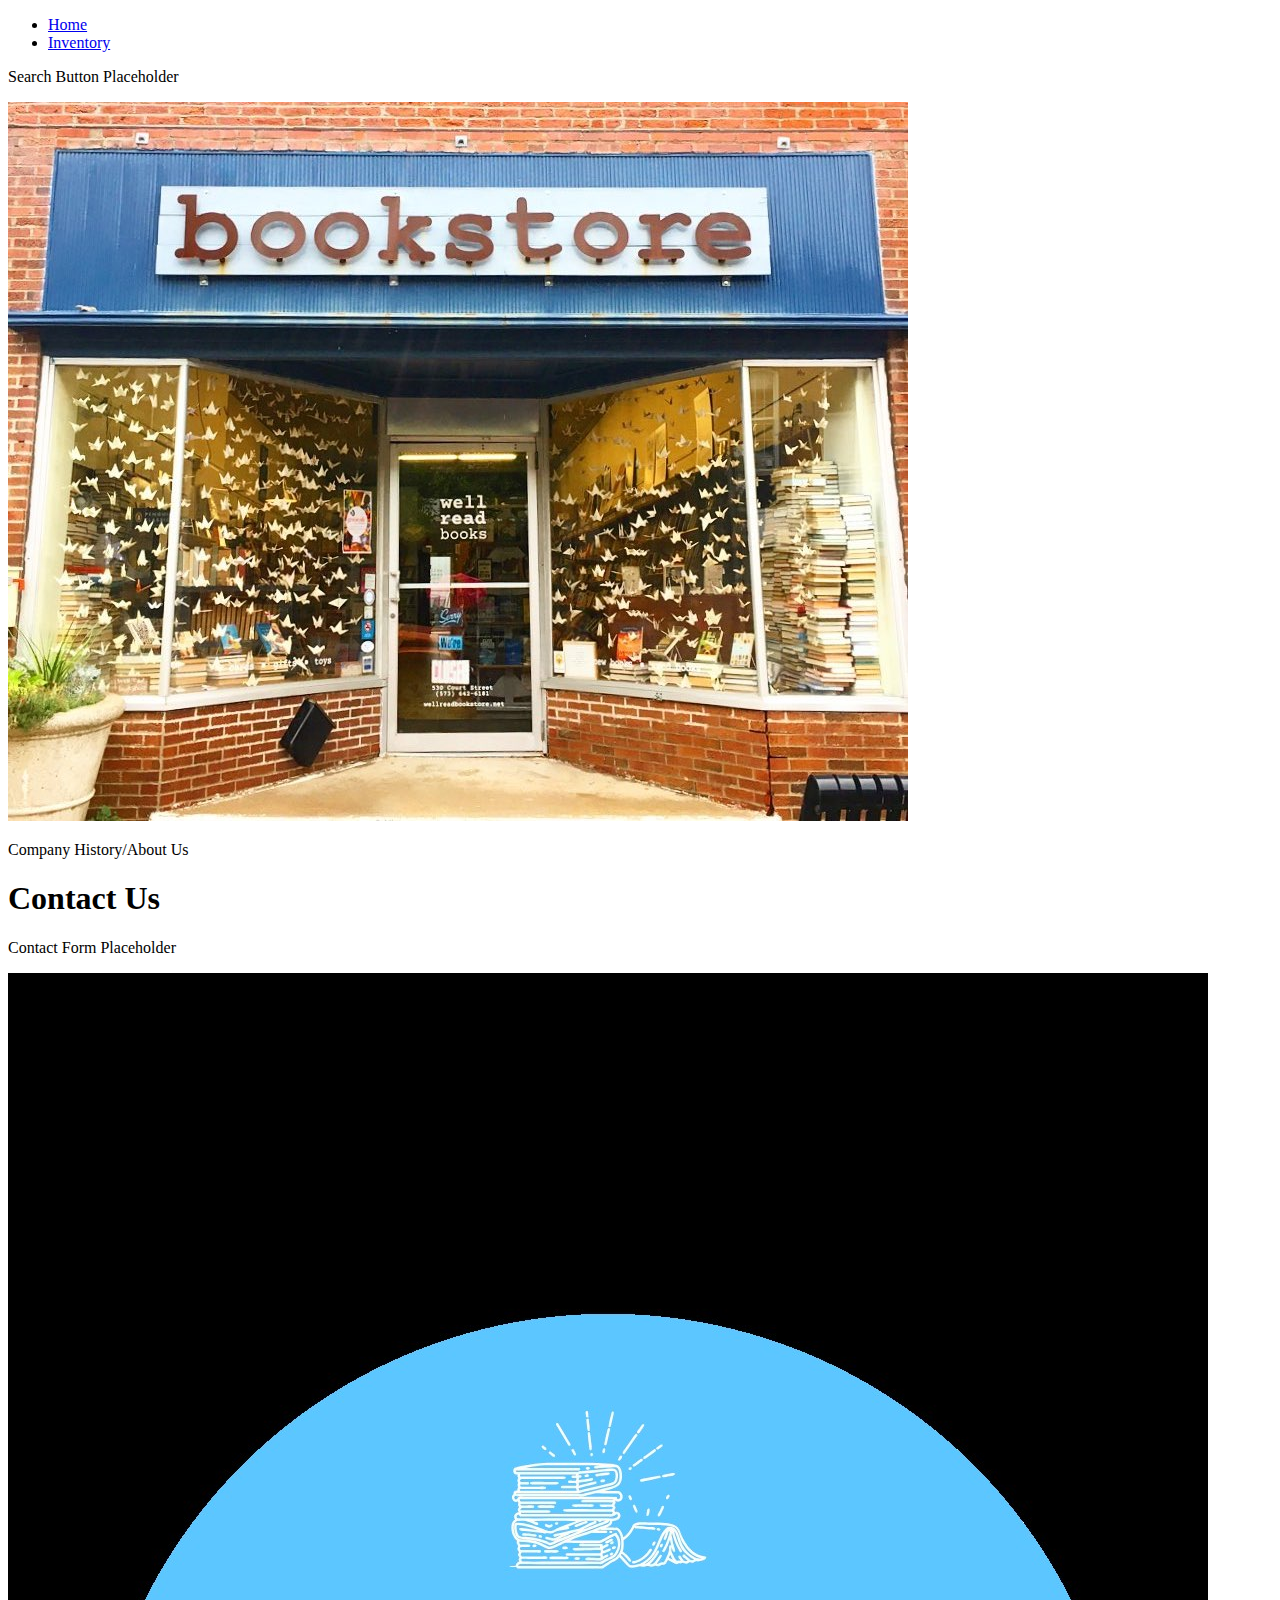
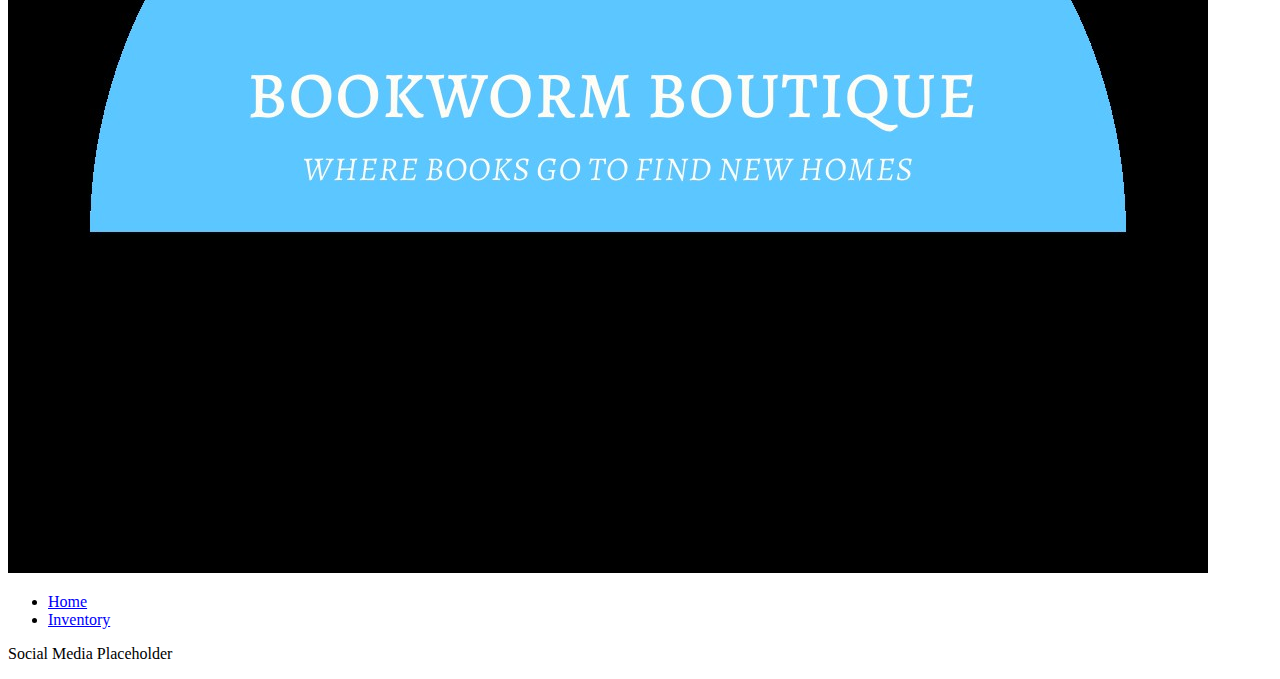
==== about_us.html @ 6afb619d "html assignment" ====
<!DOCTYPE html>
<html lang="en">
<head>
    <meta charset="UTF-8">
    <meta name="viewport" content="width=device-width, initial-scale=1.0">
    <title>Alexis Currie - Bookstore Website</title>
</head>
<body>
    <header>
        <nav>
           <ul>
            <li><a href="index.html">Home</a></li>
            <li><a href="inventory.html">Inventory</a></li>
           </ul> 
        </nav>
        <div><p>Search Button Placeholder</p></div>
    </header>
    <main>
        <div><img src="images/storefront.jpg" alt="Storefront"></div>
        <div>
            <p>Company History/About Us</p>
        </div>
        <div>
            <h1>Contact Us</h1>
            <p>Contact Form Placeholder</p>
        </div>
    </main>
    <footer>
        <div><img src="images/bookstore_logo.jpeg" alt ="Bookworm Boutique Logo"></div>
        <nav>
            <ul>
             <li><a href="index.html">Home</a></li>
             <li><a href="inventory.html">Inventory</a></li>
            </ul> 
        </nav>
        <div><p>Social Media Placeholder</p></div>
    </footer>
</body>
</html>
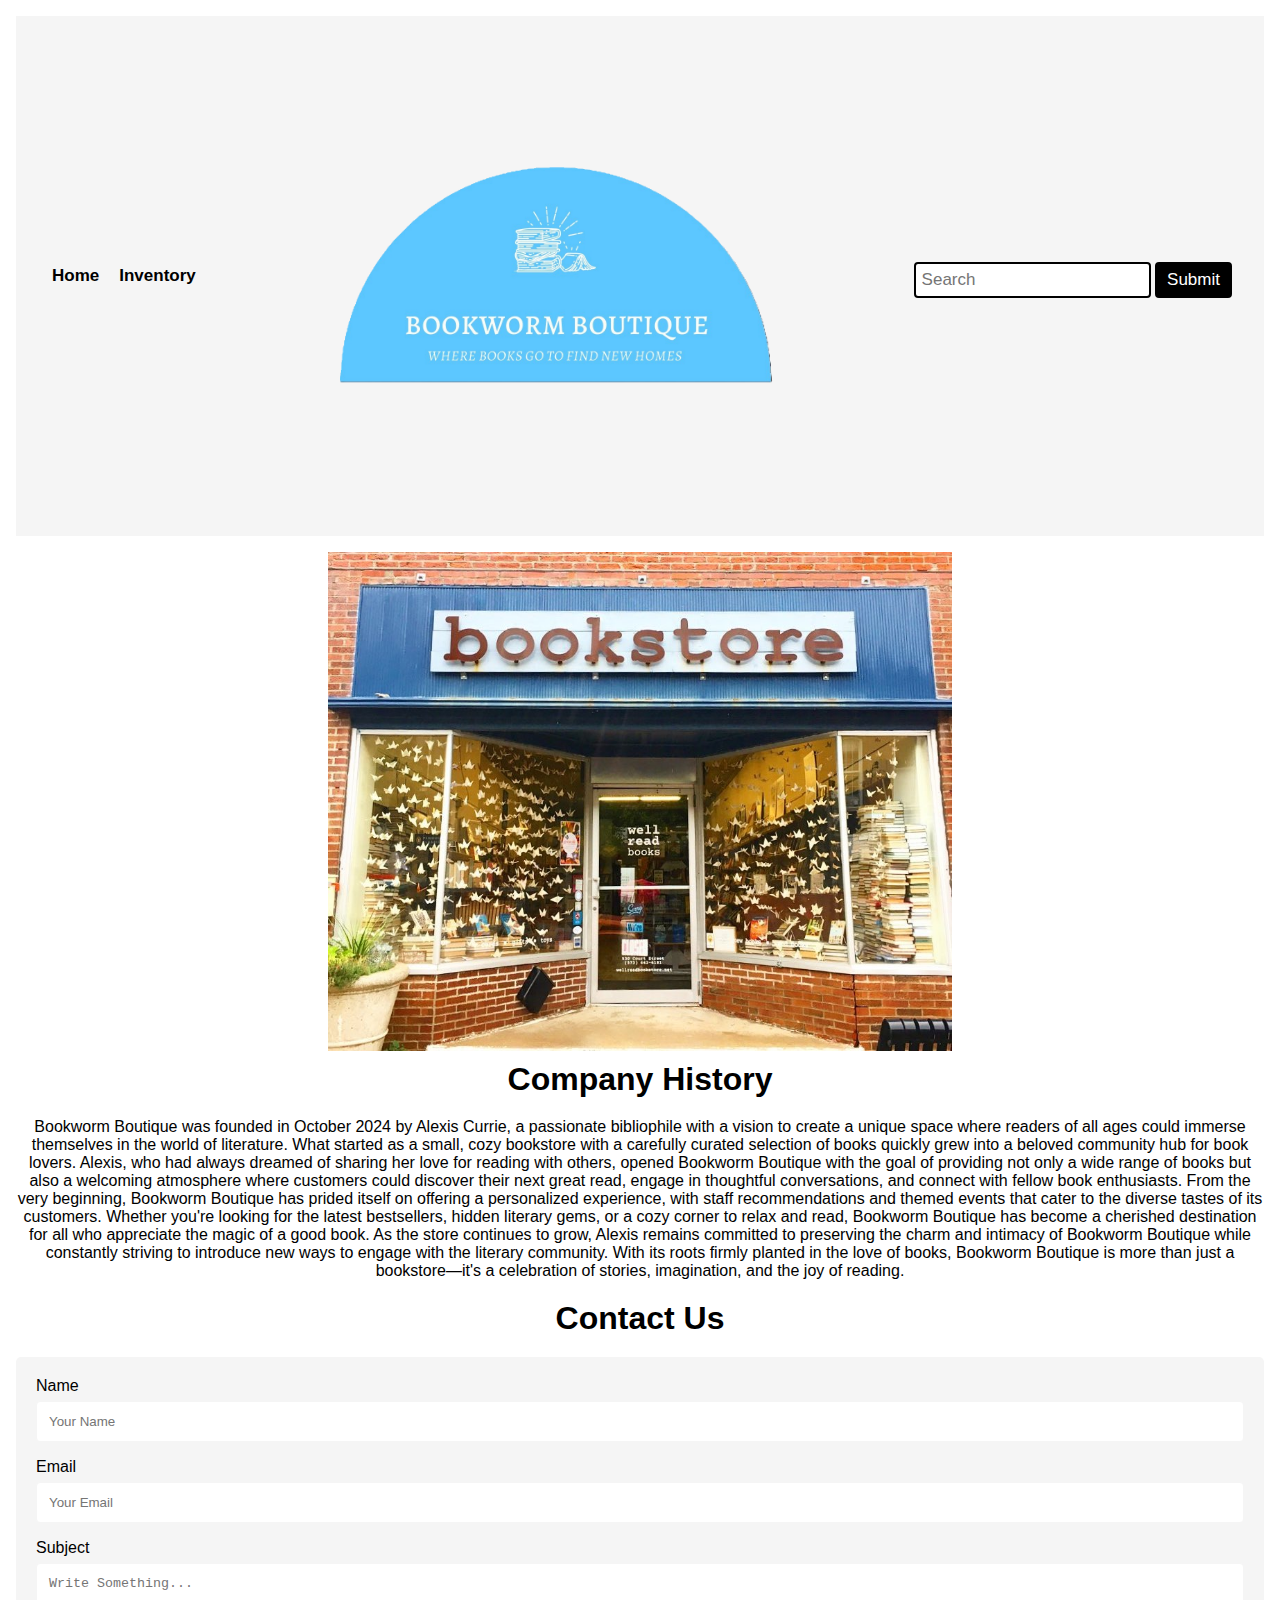
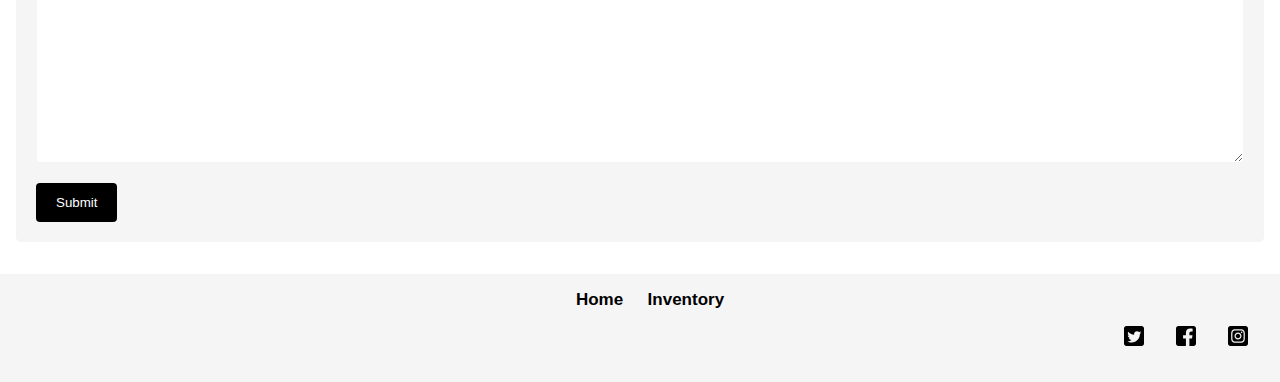
==== commit 1544929d: "styling for website" ====
--- a/about_us.html
+++ b/about_us.html
@@ -4,36 +4,65 @@
     <meta charset="UTF-8">
     <meta name="viewport" content="width=device-width, initial-scale=1.0">
     <title>Alexis Currie - Bookstore Website</title>
+    <link rel="stylesheet" href="style.css">
 </head>
 <body>
     <header>
-        <nav>
-           <ul>
-            <li><a href="index.html">Home</a></li>
-            <li><a href="inventory.html">Inventory</a></li>
+        <nav class="main-menu">
+           <ul class="main-nav">
+           <li><a href="index.html">Home</a></li>
+           <li><a href="inventory.html">Inventory</a></li>
            </ul> 
+           <div class="logo">
+            <img src="images/bookstore_logo.PNG" alt ="Bookworm Boutique Logo">
+        </div>  
+        <div class="search-container">
+            <input class="search-box" type="search" placeholder="Search">
+           <button type="submit">Submit</button>
+        </div>        
         </nav>
-        <div><p>Search Button Placeholder</p></div>
     </header>
     <main>
-        <div><img src="images/storefront.jpg" alt="Storefront"></div>
+        <img class="storefront-img" src="images/storefront.jpg" alt="Storefront" style="width:50%;">
         <div>
-            <p>Company History/About Us</p>
+            <h1>Company History</h1>
+            <p class="company-history">Bookworm Boutique was founded in October 2024 by Alexis Currie, a passionate bibliophile with a vision to create a unique space where readers of all ages could immerse themselves in the world of literature. What started as a small, cozy bookstore with a carefully curated selection of books quickly grew into a beloved community hub for book lovers.
+
+                Alexis, who had always dreamed of sharing her love for reading with others, opened Bookworm Boutique with the goal of providing not only a wide range of books but also a welcoming atmosphere where customers could discover their next great read, engage in thoughtful conversations, and connect with fellow book enthusiasts.
+                
+                From the very beginning, Bookworm Boutique has prided itself on offering a personalized experience, with staff recommendations and themed events that cater to the diverse tastes of its customers. Whether you're looking for the latest bestsellers, hidden literary gems, or a cozy corner to relax and read, Bookworm Boutique has become a cherished destination for all who appreciate the magic of a good book.
+                
+                As the store continues to grow, Alexis remains committed to preserving the charm and intimacy of Bookworm Boutique while constantly striving to introduce new ways to engage with the literary community. With its roots firmly planted in the love of books, Bookworm Boutique is more than just a bookstore—it's a celebration of stories, imagination, and the joy of reading.</p>
         </div>
         <div>
             <h1>Contact Us</h1>
-            <p>Contact Form Placeholder</p>
+                <div class="container">
+                    <form action="#">
+                        <label for="Name">Name</label>
+                        <input type="text" id="Name" name="Name" placeholder="Your Name">
+                        <label for="Email">Email</label>
+                        <input type="text" id="Email" name="Email" placeholder="Your Email">
+                        <label for="subject">Subject</label>
+                        <textarea id="subject" name="subject" placeholder="Write Something..." style="height:200px"></textarea>
+                        <input type="submit" value="Submit">
+                    </form>
+                </div>
         </div>
     </main>
     <footer>
-        <div><img src="images/bookstore_logo.jpeg" alt ="Bookworm Boutique Logo"></div>
-        <nav>
-            <ul>
+        <nav class="footer-menu">
+            <ul class="footer-nav">
              <li><a href="index.html">Home</a></li>
              <li><a href="inventory.html">Inventory</a></li>
             </ul> 
         </nav>
-        <div><p>Social Media Placeholder</p></div>
+        <div class="social-media">
+            <ul>
+                <li><a href=""><img height="20" width="20" src="images/instagram_logo.svg" alt="Instagram"></a></li>
+                <li><a href=""><img height="20" width="20" src="images/facebook_logo.svg" alt="Facebook"></a></li>
+                <li><a href=""><img height="20" width="20" src="images/twitter_logo.svg" alt="Twitter"></a></li>
+            </ul>
+        </div>
     </footer>
 </body>
 </html>
--- a/style.css
+++ b/style.css
@@ -0,0 +1,208 @@
+/*Bookstore Styling*/
+* {
+    box-sizing: border-box;
+    padding: 0;
+    margin: 0;
+}
+
+body{
+    background-color: white;
+    color: black;
+    font-family: Arial, Helvetica, sans-serif;
+    display: flex;
+    flex-direction: column;
+    min-height: 100vh;
+}
+
+a{
+    color: black;
+}
+
+img{
+    max-width: 100%;
+}
+
+address{
+    font-style: normal;
+}
+
+header{
+    margin: 1rem 1rem 0 1rem;
+    padding: 0.5rem 1rem;
+    background-color: whitesmoke;
+}
+
+main{
+    padding: 1rem 1rem 2rem;
+    flex-grow: 1;
+}
+
+main h1{
+    text-align: center;
+    margin-top: 10px;
+    margin-bottom: 20px;
+}
+
+footer{
+    padding: 1rem;
+    background-color: whitesmoke;
+    color: black;
+}
+
+.main-menu{
+    position: relative;
+    display: flex;
+    justify-content: space-between;
+    align-items: center;
+    flex-wrap: wrap;
+    background-color: whitesmoke;
+}
+
+.main-nav{
+    list-style: none;
+    padding: 0;
+    margin: 0;
+}
+
+.main-nav li{
+    display: inline;
+}
+
+.main-nav li a{
+    float: left;
+    margin-left: 20px;
+    font-size: 17px;
+    font-weight: bold;
+    text-decoration: none;
+}
+
+.logo{
+    float: center;
+}
+
+.logo img{
+    width: 500px;
+}
+
+.search-container{
+    float: right;
+}
+
+.search-box {
+    float: none;
+    padding: 6px;
+    border: 2px solid black;
+    border-radius: 4px;
+    margin-top: 8px;
+    margin-right: 0;
+    font-size: 17px;
+}
+
+.search-container button:hover{
+    background-color: gray;
+}
+
+.search-container button{
+    float: none;
+    padding: 6px 10px;
+    margin-top: 8px;
+    margin-right: 16px;
+    background: black;
+    color: white;
+    font-size: 17px;
+    border: 2px solid black;
+    border-radius: 4px;
+    cursor: pointer;
+}
+
+.footer-menu{
+    position: relative;
+    display: flex;
+    justify-content: center;
+    align-items: center;
+    flex-wrap: wrap;
+    background-color: whitesmoke;
+}
+
+.footer-nav li{
+    display: inline;
+}
+
+.footer-nav li a{
+    float: center;
+    margin-left: 20px;
+    font-size: 17px;
+    font-weight: bold;
+    text-decoration: none;
+} 
+
+.social-media {
+    float: right;
+  }
+  
+  .social-media ul {
+    list-style: none;
+    padding: 0;
+    margin: 0;
+  }
+
+  .social-media li{
+    display: inline;   
+  }
+  
+  .social-media li a {
+    float: right;
+    padding: 1rem;
+  }
+
+  /*Home Page & Inventory Content*/
+  .row {
+    display: flex;
+  }
+  
+  .column {
+    flex: 33.33%;
+    padding: 5px;
+  }
+
+  /*About Us Page Content*/
+.storefront-img{
+    display: block;
+    margin-left: auto;
+    margin-right: auto;
+}
+
+.company-history{
+    text-align: center;
+    margin-bottom: 20px;
+}
+
+input[type=text], select, textarea {
+    width: 100%;
+    padding: 12px;
+    border: 1px solid whitesmoke;
+    border-radius: 4px;
+    box-sizing: border-box;
+    margin-top: 6px;
+    margin-bottom: 16px;
+    resize: vertical;
+  }
+  
+input[type=submit] {
+    background-color: black;
+    color: white;
+    padding: 12px 20px;
+    border: none;
+    border-radius: 4px;
+    cursor: pointer;
+  }
+  
+input[type=submit]:hover {
+    background-color: gray;
+  }
+  
+.container {
+    border-radius: 5px;
+    background-color: whitesmoke;
+    padding: 20px;
+  }